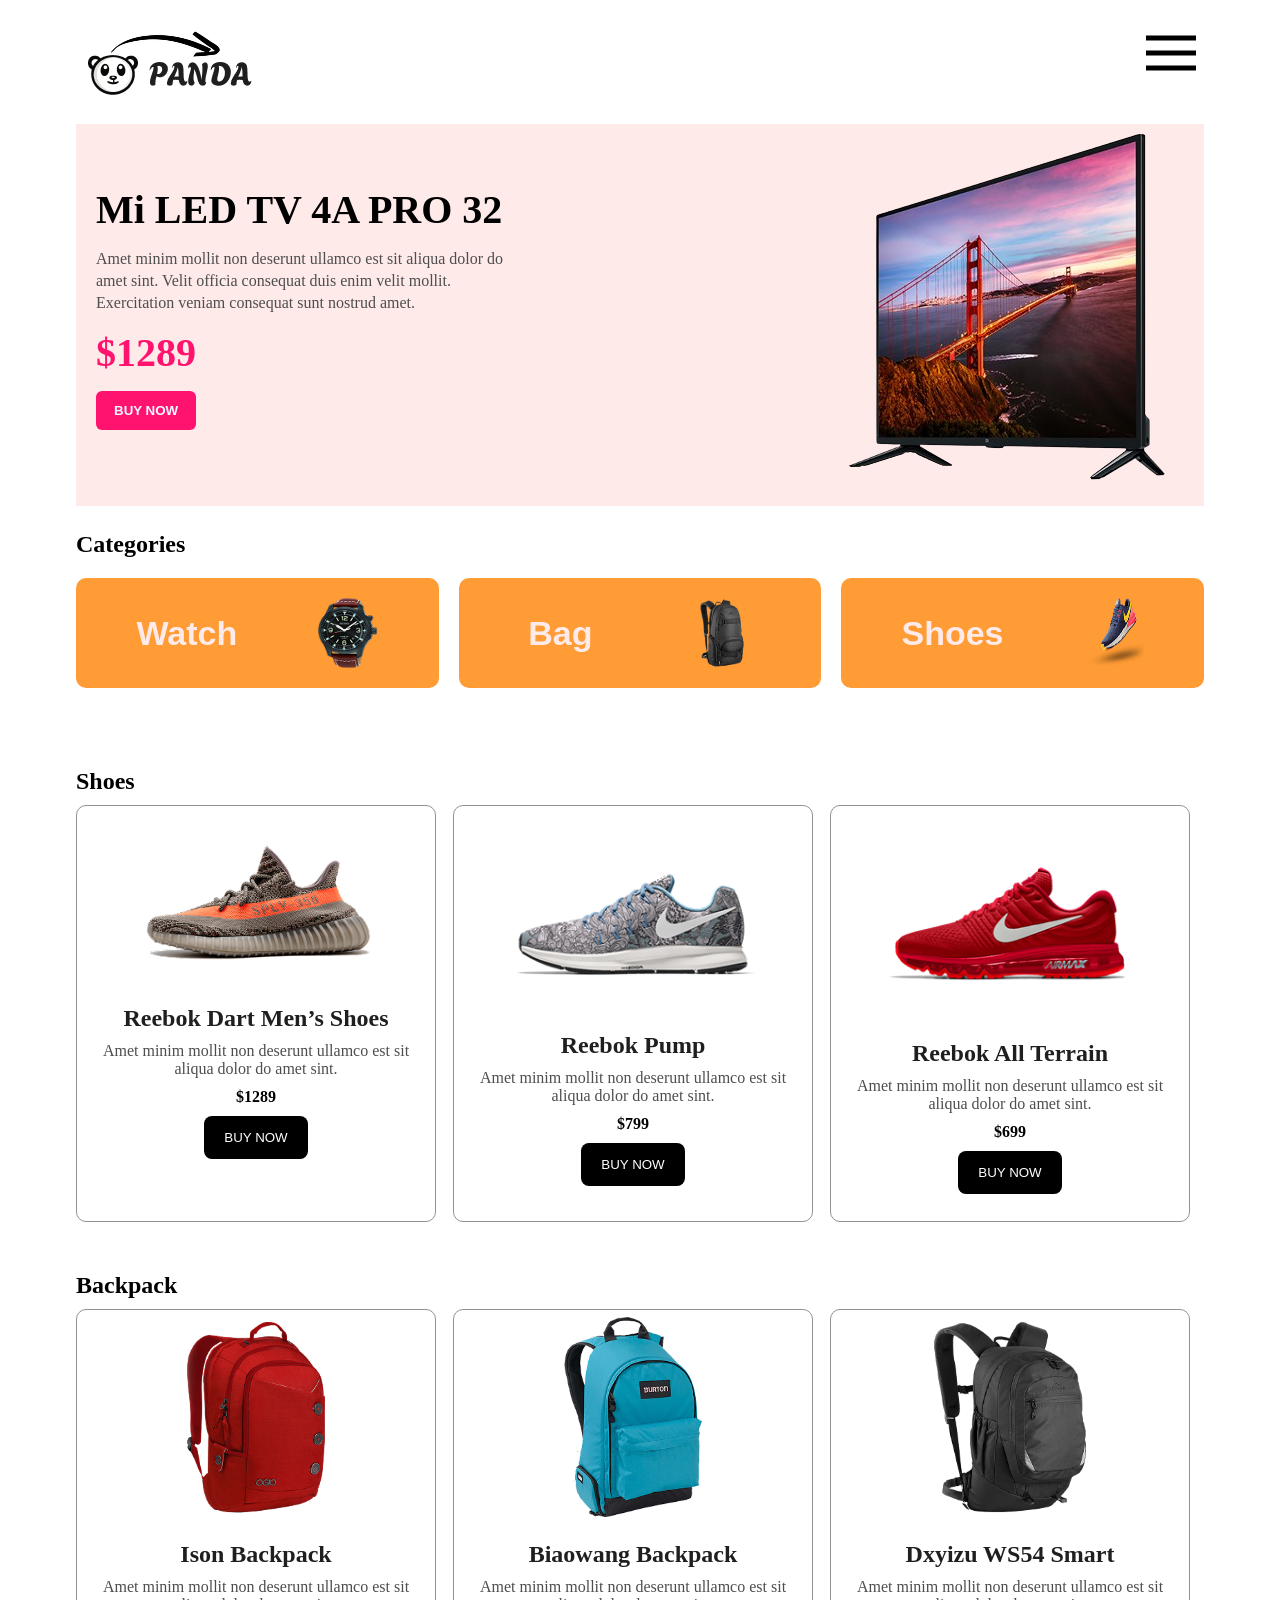
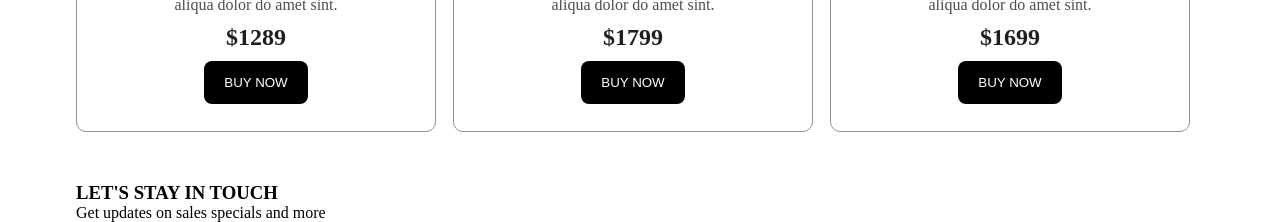
==== index.html @ 9bfe6bbf "first commit" ====
<!DOCTYPE html>
<html lang="en">

<head>
    <meta charset="UTF-8">
    <meta name="viewport" content="width=device-width, initial-scale=1.0">
    <title>Document</title>
    <link rel="stylesheet" href="./style.css">
</head>

<body>
    <div class="container">
        <!-- header section  -->
        <header>
            <div class="logo">
                <img src="./assets/logo.png" alt="" class="">
            </div>
            <div class="menu">
                <img src="./assets/menu-image.png" alt="">

            </div>
        </header>
        <!-- hero section  -->
        <div class="hero">
            <div class="hero-content">
                <div class="hero-text">
                    <h2>Mi LED TV 4A PRO 32</h2>
                    <p>Amet minim mollit non deserunt ullamco est sit aliqua dolor do amet sint. Velit officia consequat
                        duis enim velit mollit. Exercitation veniam consequat sunt nostrud amet.</p>
                    <h3>$1289</h3>
                    <button>BUY NOW</button>
                </div>
                <div class="hero-image">
                    <img src="./assets/hero-tv.png" alt="">
                </div>

            </div>
        </div>
        <!-- Categories -->
        <div class="categories">
            <h2>Categories</h2>
            <div class="categories-box">
                <div class="box1">
                    <h3>Watch</h3>
                    <img src="./assets/category-watch.png" alt="">
                </div>
                <div class="box1">
                    <h3>Bag</h3>
                    <img src="./assets/category-bag.png" alt="">
                </div>
                <div class="box1">
                    <h3>Shoes</h3>
                    <img src="./assets/category-shoe.png" alt="">
                </div>
            </div>
        </div>
        <!-- Shoes -->
        <div class="Shoes">
            <h2>Shoes</h2>
            <div class="shoes-content">
                <div class="Shoes-box">
                    <div class="shoes-image">
                        <img src="./assets/shoe-1.png" alt="">
                    </div>
                    <div class="shoes-text">
                        <h3>Reebok Dart Men’s Shoes</h3>
                        <p>Amet minim mollit non deserunt ullamco est sit aliqua dolor do amet sint. </p>
                        <h4>$1289</h4>
                        <button>BUY NOW</button>
                    </div>
                </div>
                 <div class="Shoes-box">
                    <div class="shoes-image">
                        <img src="./assets/shoe-2.png" alt="">
                    </div>
                    <div class="shoes-text">
                        <h3>Reebok Pump</h3>
                        <p>Amet minim mollit non deserunt ullamco est sit aliqua dolor do amet sint.  </p>
                        <h4>$799</h4>
                        <button>BUY NOW</button>
                    </div>
                </div>
                 <div class="Shoes-box">
                    <div class="shoes-image">
                        <img src="./assets/shoe-3.png" alt="">
                    </div>
                    <div class="shoes-text">
                        <h3>Reebok All Terrain</h3>
                        <p>Amet minim mollit non deserunt ullamco est sit aliqua dolor do amet sint. </p>
                        <h4>$699</h4>
                        <button>BUY NOW</button>
                    </div>
                </div>

            </div>
        </div>
        <!-- backpack -->
         <div class="backpack">
            <h2>Backpack</h2>
            <div class="backpack-content">
               <div class="backpack-card">
                  <div class="backpack-image">
                    <img src="./assets/bag-1.png" alt="">
                </div>
                <div class="backpack-text">
                    <h3>Ison Backpack</h3>
                    <p>Amet minim mollit non deserunt ullamco est sit aliqua dolor do amet sint. </p>
                     <h3>$1289</h3>
                    <button>BUY NOW</button>
                </div>
               </div>
               <div class="backpack-card">
                  <div class="backpack-image">
                    <img src="./assets/bag-2.png" alt="">
                </div>
                <div class="backpack-text">
                    <h3>Biaowang Backpack</h3>
                    <p>Amet minim mollit non deserunt ullamco est sit aliqua dolor do amet sint. </p>
                     <h3>$1799</h3>
                    <button>BUY NOW</button>
                </div>
               </div>
               <div class="backpack-card">
                  <div class="backpack-image">
                    <img src="./assets/bag-3.png" alt="">
                </div>
                <div class="backpack-text">
                    <h3>Dxyizu WS54 Smart</h3>
                    <p>Amet minim mollit non deserunt ullamco est sit aliqua dolor do amet sint. </p>
                     <h3>$1699</h3>
                    <button>BUY NOW</button>
                </div>
               </div>
            </div>
         </div>
         <footer>
            <h3>LET'S STAY IN TOUCH</h3>
            <p>Get updates on sales specials and more</p>
            
         </footer>
    </div>
</body>

</html>
---- style.css ----
*{
    padding: 0;
    margin: 0;
    box-sizing: border-box;
}
.container{
    width: 1128px;
    margin: 0 auto;
    
}
header{
    display: flex;
    justify-content: space-between;
    align-items: center;
    padding: 8px 10px;
    margin-bottom: 40px;
    margin-top: 20px;
}
.logo{
    width: 125px;
    height: 48px;
}
.menu{
    width: 48px;
    height: 48px;
}
.hero-content{
    background-color: #FEEAE9;
    display: flex;
    align-items: center;
    justify-content: space-between;
    
    
}
.hero-text *{
    margin-bottom: 15px;
}
.hero-text{
    width: 450px;
    padding: 20px;

}
.hero-text h2{
    font-size: 40px;
    
}
.hero-text h3{
    font-size: 40px;
    color: #FF136F;
}
.hero-text P{
    font-size: 16px;
    color: #4E4E4E;
    line-height: 22px;
}
.hero button{
    background-color: #FF136F;
    border: none;
    padding: 12px 18px;
    color: aliceblue;
    font-weight: bold;
    border-radius: 6px;
    cursor: pointer;

}
.hero-image{
   width: 400px;
}
/* categories */
.categories{
    margin-top: 25px;
    margin-bottom: 80px;
}
.categories{}
.categories-box{
    margin-top: 20px;
    display: flex;
    gap: 20px;
}
.box1{
    background-color: #FF9C35;
    display: flex;
    justify-content: space-around;
    align-items: center;

    /* gap: 35px; */
    padding: 20px;
    border-radius: 10px;
    width: 380px;
    
}
.box1 h3{
    font-family:'Franklin Gothic Medium', 'Arial Narrow', Arial, sans-serif;
    font-size: 34px;
    font-weight: medium;
    color: #FEEAE9;
}
.box1 img{
   width: 60px;
    height: 70px;
}
/* shoes */
.Shoes *{
    margin-bottom: 10px;
}
.Shoes{
    margin-bottom: 40px;
}
.Shoes-box{
    width: 360px;
    border: 1px solid #929292;
    text-align: center;
    padding: 7px;
    border-radius: 10px;
}
.shoes-image img{
    width: 280px;
    
}
.shoes-text h3{
    color:#1F1F1F ;
    font-size: 24px;
    

}
.shoes-text P{
    font-size: 16px;
    color: #4E4E4E;
}
.shoes-text button{
    border: none;
    background-color: #000000;
    color: #FFFFFF;
    padding: 14px 20px;
    border-radius: 8px;
}
.shoes-content{
    display: flex;
    gap: 17px;
}
.backpack *{
    margin-bottom: 10px;
}
.backpack{
    margin-bottom: 40px;
}
.backpack-content{
    display: flex;
    gap: 17px;
}
.backpack-card{
    width: 360px;
    border: 1px solid #929292;
    text-align: center;
    padding: 7px;
    border-radius: 10px;
}
.backpack-image img{
     width: 200px;
}
.backpack-text h3{
     color:#1F1F1F ;
    font-size: 24px;
    
}
.backpack-text p{
     font-size: 16px;
    color: #4E4E4E;
}
.backpack-text button{
    border: none;
    background-color: #000000;
    color: #FFFFFF;
    padding: 14px 20px;
    border-radius: 8px;
}
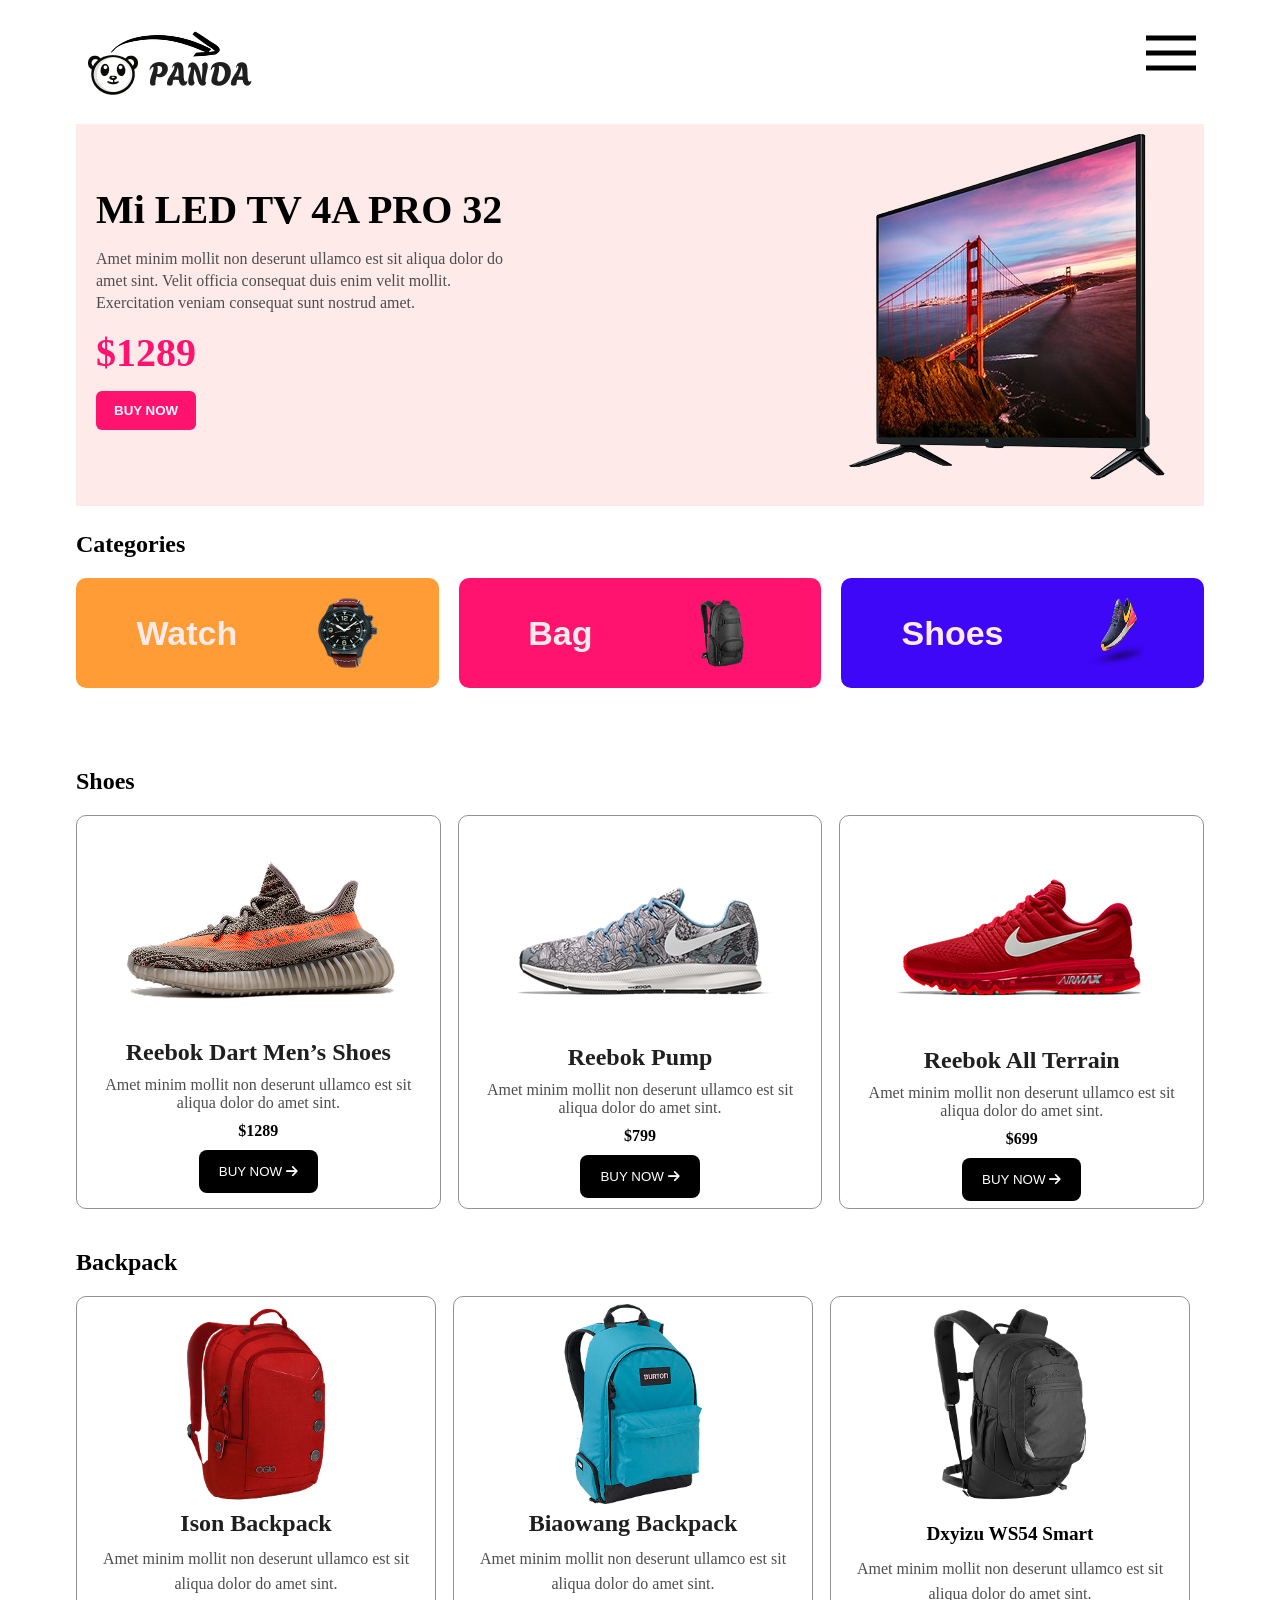
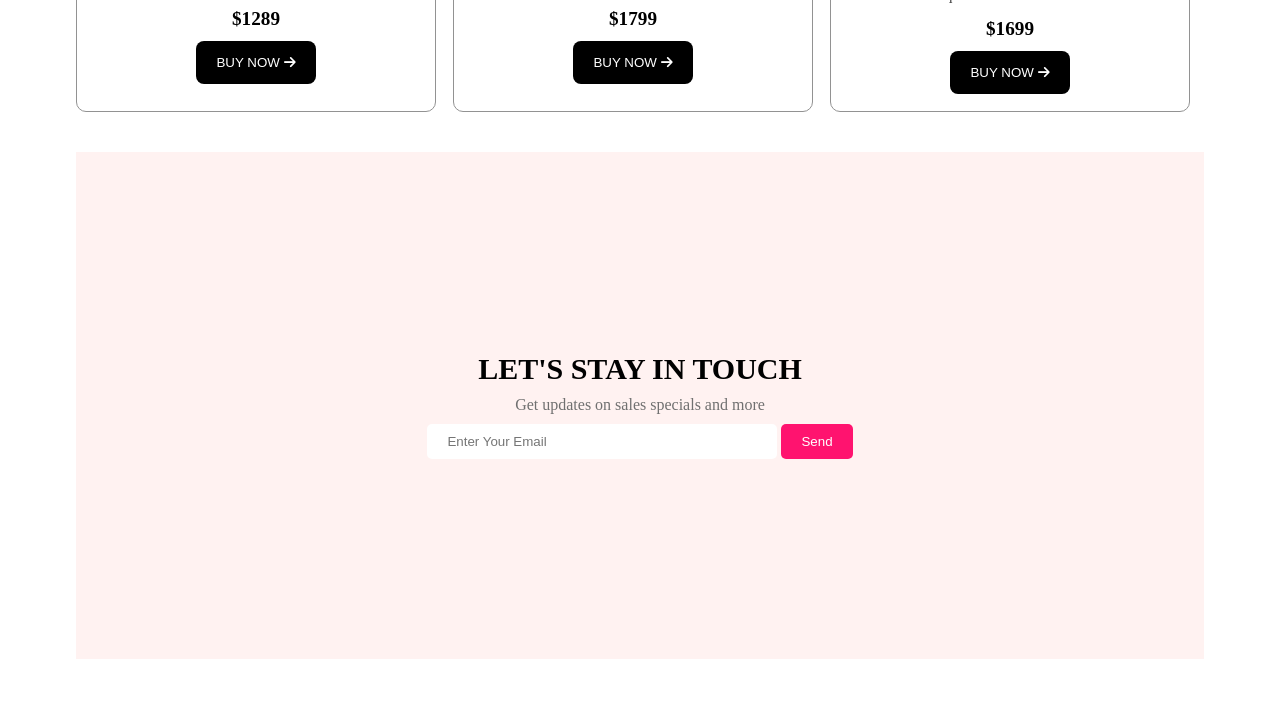
==== commit cf9b3501: "responsive" ====
--- a/index.html
+++ b/index.html
@@ -6,6 +6,7 @@
     <meta name="viewport" content="width=device-width, initial-scale=1.0">
     <title>Document</title>
     <link rel="stylesheet" href="./style.css">
+    <link rel="stylesheet" href="https://cdnjs.cloudflare.com/ajax/libs/font-awesome/6.5.0/css/all.min.css">
 </head>
 
 <body>
@@ -44,21 +45,22 @@
                     <h3>Watch</h3>
                     <img src="./assets/category-watch.png" alt="">
                 </div>
-                <div class="box1">
+                <div class="box1" style="background-color: #FF136F;">
                     <h3>Bag</h3>
                     <img src="./assets/category-bag.png" alt="">
                 </div>
-                <div class="box1">
+                <div class="box1" style="background-color: #3F07F8;">
                     <h3>Shoes</h3>
                     <img src="./assets/category-shoe.png" alt="">
                 </div>
             </div>
         </div>
         <!-- Shoes -->
-        <div class="Shoes">
+
+        <div class="shoes">
             <h2>Shoes</h2>
             <div class="shoes-content">
-                <div class="Shoes-box">
+                <div class="shoes-box">
                     <div class="shoes-image">
                         <img src="./assets/shoe-1.png" alt="">
                     </div>
@@ -66,10 +68,13 @@
                         <h3>Reebok Dart Men’s Shoes</h3>
                         <p>Amet minim mollit non deserunt ullamco est sit aliqua dolor do amet sint. </p>
                         <h4>$1289</h4>
-                        <button>BUY NOW</button>
-                    </div>
+                       
+                         <button>
+                            BUY NOW <i class="fa-solid fa-arrow-right"></i>
+                        </button>
+                    </div>                
                 </div>
-                 <div class="Shoes-box">
+                 <div class="shoes-box">
                     <div class="shoes-image">
                         <img src="./assets/shoe-2.png" alt="">
                     </div>
@@ -77,10 +82,12 @@
                         <h3>Reebok Pump</h3>
                         <p>Amet minim mollit non deserunt ullamco est sit aliqua dolor do amet sint.  </p>
                         <h4>$799</h4>
-                        <button>BUY NOW</button>
+                        <button>
+                            BUY NOW <i class="fa-solid fa-arrow-right"></i>
+                        </button>
                     </div>
                 </div>
-                 <div class="Shoes-box">
+                 <div class="shoes-box">
                     <div class="shoes-image">
                         <img src="./assets/shoe-3.png" alt="">
                     </div>
@@ -88,13 +95,17 @@
                         <h3>Reebok All Terrain</h3>
                         <p>Amet minim mollit non deserunt ullamco est sit aliqua dolor do amet sint. </p>
                         <h4>$699</h4>
-                        <button>BUY NOW</button>
+                        <button>
+                            BUY NOW <i class="fa-solid fa-arrow-right"></i>
+                        </button>
                     </div>
                 </div>
 
             </div>
         </div>
+
         <!-- backpack -->
+
          <div class="backpack">
             <h2>Backpack</h2>
             <div class="backpack-content">
@@ -105,8 +116,8 @@
                 <div class="backpack-text">
                     <h3>Ison Backpack</h3>
                     <p>Amet minim mollit non deserunt ullamco est sit aliqua dolor do amet sint. </p>
-                     <h3>$1289</h3>
-                    <button>BUY NOW</button>
+                     <h4>$1289</h4>
+                    <button>BUY NOW <i class="fa-solid fa-arrow-right"></i></button>
                 </div>
                </div>
                <div class="backpack-card">
@@ -116,8 +127,8 @@
                 <div class="backpack-text">
                     <h3>Biaowang Backpack</h3>
                     <p>Amet minim mollit non deserunt ullamco est sit aliqua dolor do amet sint. </p>
-                     <h3>$1799</h3>
-                    <button>BUY NOW</button>
+                     <h4>$1799</h4>
+                    <button>BUY NOW <i class="fa-solid fa-arrow-right"></i></button>
                 </div>
                </div>
                <div class="backpack-card">
@@ -125,18 +136,21 @@
                     <img src="./assets/bag-3.png" alt="">
                 </div>
                 <div class="backpack-text">
-                    <h3>Dxyizu WS54 Smart</h3>
+                    <h4>Dxyizu WS54 Smart</h4>
                     <p>Amet minim mollit non deserunt ullamco est sit aliqua dolor do amet sint. </p>
-                     <h3>$1699</h3>
-                    <button>BUY NOW</button>
+                     <h4>$1699</h4>
+                    <button>BUY NOW <i class="fa-solid fa-arrow-right"></i></button>
                 </div>
                </div>
             </div>
          </div>
+
+         <!-- footer  -->
+
          <footer>
             <h3>LET'S STAY IN TOUCH</h3>
             <p>Get updates on sales specials and more</p>
-            
+            <input class="email" type="email" placeholder="Enter Your Email"> <button>Send</button>
          </footer>
     </div>
 </body>
--- a/style.css
+++ b/style.css
@@ -82,8 +82,6 @@
     display: flex;
     justify-content: space-around;
     align-items: center;
-
-    /* gap: 35px; */
     padding: 20px;
     border-radius: 10px;
     width: 380px;
@@ -100,53 +98,65 @@
     height: 70px;
 }
 /* shoes */
-.Shoes *{
-    margin-bottom: 10px;
-}
-.Shoes{
+
+.shoes{
+    
     margin-bottom: 40px;
 }
-.Shoes-box{
-    width: 360px;
+.shoes-content{
+    margin-top: 20px;
+    
+}
+.shoes-box{
+    /* width: 360px; */
     border: 1px solid #929292;
     text-align: center;
     padding: 7px;
     border-radius: 10px;
 }
 .shoes-image img{
-    width: 280px;
-    
-}
+    /* width: 280px; */
+    
+}
+
 .shoes-text h3{
     color:#1F1F1F ;
     font-size: 24px;
-    
-
+    margin-top: 10px;
+    margin-bottom: 10px;
+
+}
+.shoes-text h4{
+    margin: 10px;
 }
 .shoes-text P{
     font-size: 16px;
     color: #4E4E4E;
-}
-.shoes-text button{
+
+}
+.shoes-text button {
     border: none;
     background-color: #000000;
     color: #FFFFFF;
     padding: 14px 20px;
     border-radius: 8px;
+    cursor: pointer;
 }
 .shoes-content{
     display: flex;
     gap: 17px;
-}
-.backpack *{
-    margin-bottom: 10px;
-}
+   
+}
+/* backpack */
+
 .backpack{
     margin-bottom: 40px;
 }
 .backpack-content{
     display: flex;
     gap: 17px;
+    margin-top: 20px;
+    line-height: 25px;
 }
 .backpack-card{
     width: 360px;
@@ -161,7 +171,12 @@
 .backpack-text h3{
      color:#1F1F1F ;
     font-size: 24px;
-    
+    margin-bottom: 10px;
+}
+.backpack-text h4{
+    font-weight: bold;
+    font-size: larger;
+    margin:10px 10px;
 }
 .backpack-text p{
      font-size: 16px;
@@ -173,5 +188,207 @@
     color: #FFFFFF;
     padding: 14px 20px;
     border-radius: 8px;
-}
-
+    margin-bottom: 10px;
+    cursor: pointer;
+}
+/* footer  */
+footer{
+    background-color: #FFF2F1;
+    margin-bottom: 60px;
+    text-align: center;
+    padding: 200px 120px;
+}
+footer h3{
+    font-size: 30px;
+}
+footer p {
+    font-size: 16px;
+    color: #707070;
+    margin-bottom: 10px;
+    margin-top: 10px;
+}
+.email{
+    background-color: #FFFFFF;
+    border: none;
+    padding: 10px 20px;
+    width: 350px;
+    border-radius: 5px;
+
+}
+footer button{
+    background-color: #FF136F;
+    border: none;
+    padding: 10px 20px;
+    color: #FFFFFF;
+    border-radius: 5px;
+    cursor: pointer;
+}
+ /* Responsive  */
+ /* laptop  */
+ @media screen and (max-width:1200px) {
+    .container{
+        width: 100%;
+       padding: 10px 15px;
+    }
+ }
+ /* tablet  */
+ @media screen and (max-width: 1024px) {
+    .container{
+        width: 100%;
+        align-items: center;
+    }
+    .hero-content{
+        flex-direction: column;
+    }
+    .hero-text{
+        text-align: center;
+    }
+    .categories-box{
+        flex-direction: column;
+        
+    }
+    .box1{
+        width: 100%;
+    }
+    .shoes-content{
+        flex-direction: column;
+    }
+   .backpack-content{
+        flex-direction: column;
+       
+    }
+    .backpack-card{
+        width: 100%;
+    }
+    footer h3 {
+    font-size: 20px;
+ }
+  footer p{
+    font-size: 12px;
+ }
+ .email{
+    width: 100%;
+    margin-bottom:5px ;
+ }
+ footer button {
+    width: 100%;
+ }
+    
+ }
+ /* andorid landscap */
+ @media screen and (max-width:768px) {
+    
+ }
+ /* andorid portable  */
+ @media screen and (max-width: 568px) {
+    .container{
+        width: 100%;
+        align-items: center;
+    }
+    .hero-content{
+        flex-direction: column;
+        text-align: center;
+        align-items: center;
+        
+    }
+    .hero-text h2 {
+        font-size: 25px;
+    }
+    .hero-text P{
+        font-size: 13px;
+        
+        
+    }
+    .hero-text h3{
+        font-size: 18px;
+    }
+    .hero button{
+        padding: 5px 8px;
+    }
+    .hero-image img{
+        width: 220px;
+    }
+    .categories{
+        text-align: center;
+        
+    }
+    .categories-box{
+        flex-direction: column;
+        align-items: center;   
+    }
+    .box1{
+        width: 100%;
+    }
+    .box1 h3 {
+          font-size: 25px;
+    }
+    .box1 img{
+        width: 40px;
+        height: 50px;
+    }
+     /* shoes  */
+     .shoes{
+        text-align: center;
+     }
+    .shoes-content{
+        flex-direction: column;
+    }
+    .shoes-image img{
+        width: 230px;
+    }
+    .shoes-text h3{
+        font-size: 18px;
+    }
+    .shoes-text P{
+        font-size: 13px;
+    }
+    .shoes-text button {
+        padding: 8px 10px;
+        font-size: 10px;
+    }
+      /* backpack  */
+    .backpack{
+        text-align: center;
+    }
+    .backpack-content{
+        flex-direction: column;
+    
+    }
+    .backpack-card{
+        width: 100%;
+    }
+    .backpack-image img {
+        width: 150px;
+    }
+    .backpack-text h3 {
+        font-size: 18px;
+    }
+    .backpack-text p{
+        font-size: 13px;
+    }
+    .backpack-text h4 {
+    font-weight: bold;
+    font-size: medium;
+    margin: 5px 5px;
+ }
+ .backpack-text button {
+    padding:8px 10px;
+    font-size: 10px;
+ }
+ footer{
+    padding: 80px 60px;
+ }
+ footer h3 {
+    font-size: 16px;
+ }
+ footer p{
+    font-size: 10px;
+ }
+ .email{
+    width: 100%;
+    margin-bottom:5px ;
+ }
+ footer button {
+    width: 100%;
+ }
+}
